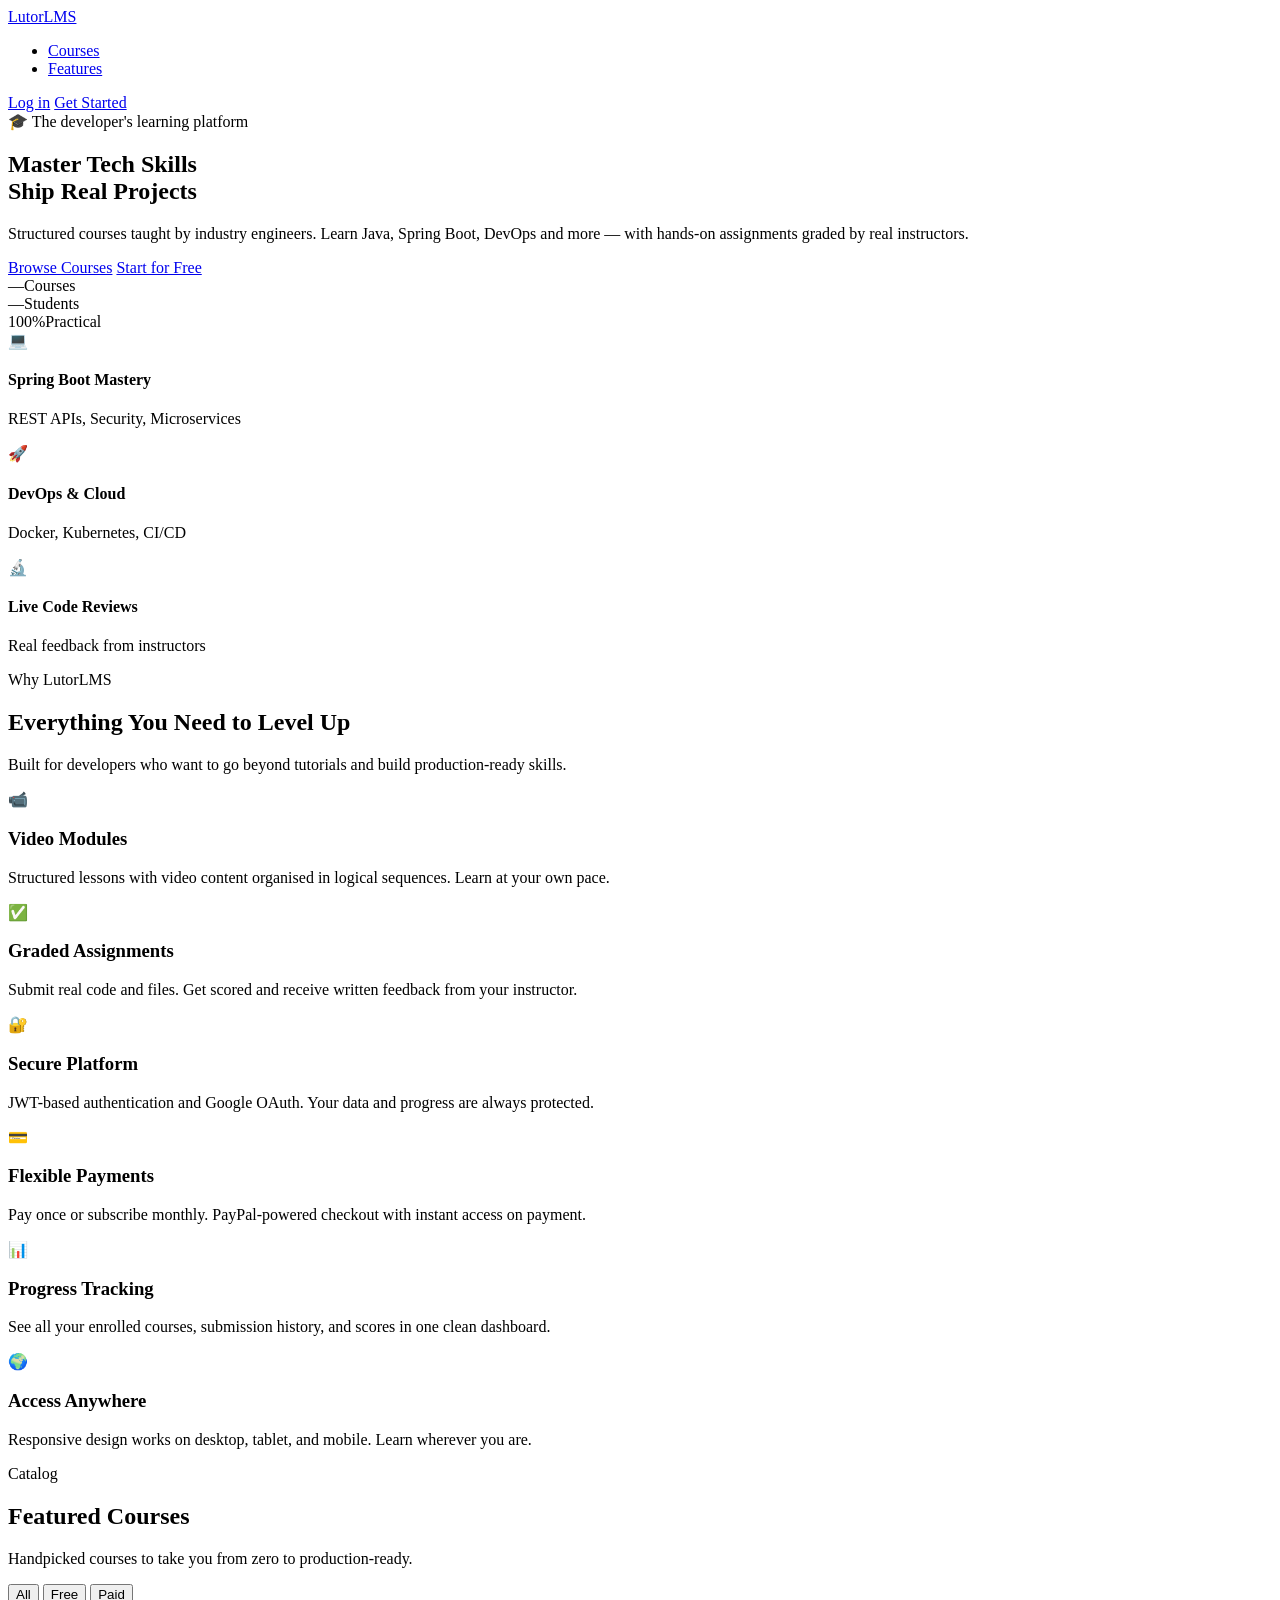
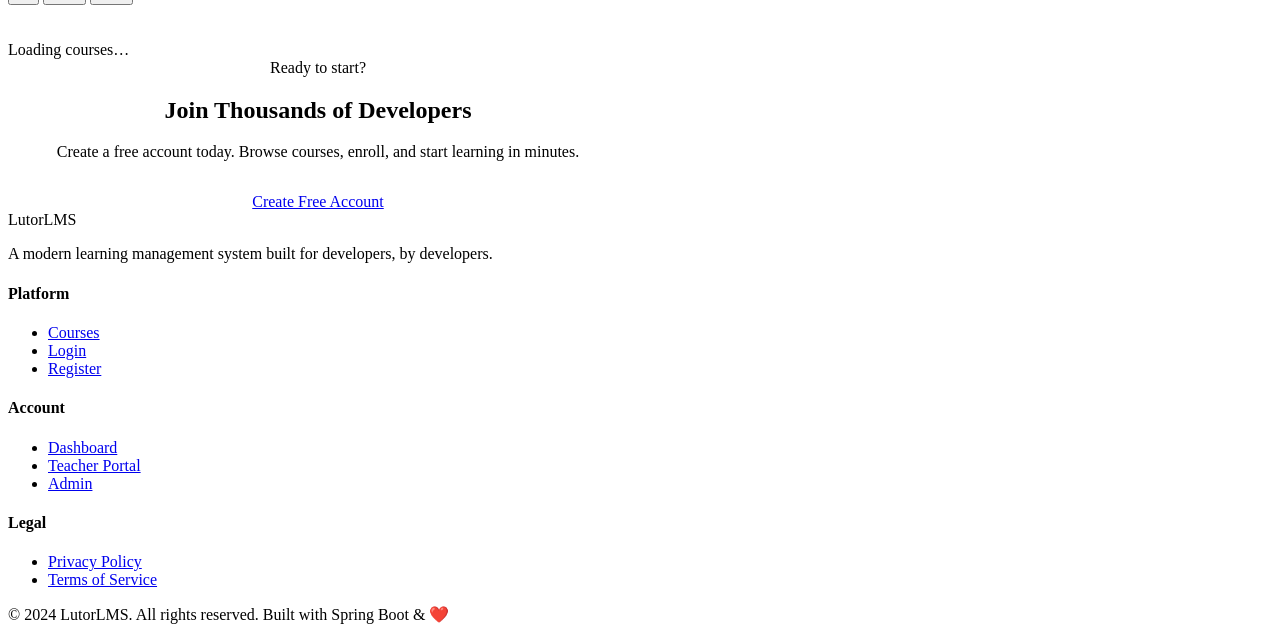
==== src/main/resources/static/index.html @ f015bcda "add static frontend (admin, teacher, student portals) introduces HTML/CSS/JS for the LMS UI: login/r" ====
<!DOCTYPE html>
<html lang="en">
<head>
  <meta charset="UTF-8" />
  <meta name="viewport" content="width=device-width, initial-scale=1.0" />
  <title>LutorLMS — Learn Without Limits</title>
  <link rel="preconnect" href="https://fonts.googleapis.com" />
  <link href="https://fonts.googleapis.com/css2?family=Inter:wght@400;500;600;700;800;900&display=swap" rel="stylesheet" />
  <link rel="stylesheet" href="/css/style.css" />
</head>
<body>

<nav class="navbar">
  <a href="/index.html" class="navbar-brand">
    <div class="logo-dot"></div>
    LutorLMS
  </a>
  <ul class="navbar-nav">
    <li><a href="#courses" class="active">Courses</a></li>
    <li><a href="#features">Features</a></li>
  </ul>
  <div class="navbar-actions" id="navbar-actions">
    <a href="/login.html" class="btn btn-ghost btn-sm">Log in</a>
    <a href="/register.html" class="btn btn-primary btn-sm">Get Started</a>
  </div>
</nav>

<!-- HERO -->
<section class="hero">
  <div class="hero-bg"></div>
  <div class="hero-grid container">
    <div class="hero-content">
      <div class="hero-badge">🎓 The developer's learning platform</div>
      <h1 class="hero-title">Master Tech Skills<br/><span class="highlight">Ship Real Projects</span></h1>
      <p class="hero-subtitle">Structured courses taught by industry engineers. Learn Java, Spring Boot, DevOps and more — with hands-on assignments graded by real instructors.</p>
      <div class="hero-actions">
        <a href="#courses" class="btn btn-primary btn-lg">Browse Courses</a>
        <a href="/register.html" class="btn btn-outline btn-lg">Start for Free</a>
      </div>
      <div class="hero-stats">
        <div class="stat-item"><span class="stat-number" id="stat-courses">—</span><span class="stat-label">Courses</span></div>
        <div class="stat-item"><span class="stat-number" id="stat-students">—</span><span class="stat-label">Students</span></div>
        <div class="stat-item"><span class="stat-number">100%</span><span class="stat-label">Practical</span></div>
      </div>
    </div>
    <div class="hero-visual">
      <div class="hero-card"><div class="hero-card-icon green">💻</div><div class="hero-card-info"><h4>Spring Boot Mastery</h4><p>REST APIs, Security, Microservices</p></div></div>
      <div class="hero-card"><div class="hero-card-icon blue">🚀</div><div class="hero-card-info"><h4>DevOps &amp; Cloud</h4><p>Docker, Kubernetes, CI/CD</p></div></div>
      <div class="hero-card"><div class="hero-card-icon orange">🔬</div><div class="hero-card-info"><h4>Live Code Reviews</h4><p>Real feedback from instructors</p></div></div>
    </div>
  </div>
</section>

<!-- FEATURES -->
<section class="section" id="features" style="background:var(--bg-secondary);border-top:1px solid var(--border)">
  <div class="container">
    <div class="section-header">
      <div class="section-tag">Why LutorLMS</div>
      <h2 class="section-title">Everything You Need to Level Up</h2>
      <p class="section-subtitle">Built for developers who want to go beyond tutorials and build production-ready skills.</p>
    </div>
    <div class="features-grid">
      <div class="feature-card"><div class="feature-icon">📹</div><h3>Video Modules</h3><p>Structured lessons with video content organised in logical sequences. Learn at your own pace.</p></div>
      <div class="feature-card"><div class="feature-icon">✅</div><h3>Graded Assignments</h3><p>Submit real code and files. Get scored and receive written feedback from your instructor.</p></div>
      <div class="feature-card"><div class="feature-icon">🔐</div><h3>Secure Platform</h3><p>JWT-based authentication and Google OAuth. Your data and progress are always protected.</p></div>
      <div class="feature-card"><div class="feature-icon">💳</div><h3>Flexible Payments</h3><p>Pay once or subscribe monthly. PayPal-powered checkout with instant access on payment.</p></div>
      <div class="feature-card"><div class="feature-icon">📊</div><h3>Progress Tracking</h3><p>See all your enrolled courses, submission history, and scores in one clean dashboard.</p></div>
      <div class="feature-card"><div class="feature-icon">🌍</div><h3>Access Anywhere</h3><p>Responsive design works on desktop, tablet, and mobile. Learn wherever you are.</p></div>
    </div>
  </div>
</section>

<!-- COURSES -->
<section class="section" id="courses">
  <div class="container">
    <div class="section-header">
      <div class="section-tag">Catalog</div>
      <h2 class="section-title">Featured Courses</h2>
      <p class="section-subtitle">Handpicked courses to take you from zero to production-ready.</p>
    </div>
    <div class="courses-filter">
      <button class="filter-btn active" data-filter="all">All</button>
      <button class="filter-btn" data-filter="free">Free</button>
      <button class="filter-btn" data-filter="paid">Paid</button>
    </div>
    <div id="courses-grid" class="courses-grid">
      <div class="loading-overlay" style="grid-column:1/-1">
        <div class="spinner" style="width:36px;height:36px;border-width:3px"></div>
        <span>Loading courses…</span>
      </div>
    </div>
  </div>
</section>

<!-- CTA -->
<section class="section" style="background:var(--bg-secondary);border-top:1px solid var(--border)">
  <div class="container" style="text-align:center;max-width:620px">
    <div class="section-tag">Ready to start?</div>
    <h2 class="section-title">Join Thousands of Developers</h2>
    <p class="section-subtitle" style="margin-bottom:32px">Create a free account today. Browse courses, enroll, and start learning in minutes.</p>
    <a href="/register.html" class="btn btn-primary btn-lg">Create Free Account</a>
  </div>
</section>

<!-- FOOTER -->
<footer>
  <div class="footer-grid">
    <div class="footer-brand">
      <div class="navbar-brand" style="justify-content:flex-start;margin-bottom:0"><div class="logo-dot"></div>LutorLMS</div>
      <p>A modern learning management system built for developers, by developers.</p>
    </div>
    <div class="footer-col"><h4>Platform</h4><ul><li><a href="#courses">Courses</a></li><li><a href="/login.html">Login</a></li><li><a href="/register.html">Register</a></li></ul></div>
    <div class="footer-col"><h4>Account</h4><ul><li><a href="/dashboard.html">Dashboard</a></li><li><a href="/teacher.html">Teacher Portal</a></li><li><a href="/admin.html">Admin</a></li></ul></div>
    <div class="footer-col"><h4>Legal</h4><ul><li><a href="#">Privacy Policy</a></li><li><a href="#">Terms of Service</a></li></ul></div>
  </div>
  <div class="footer-bottom">
    <span>© 2024 LutorLMS. All rights reserved.</span>
    <span>Built with Spring Boot &amp; ❤️</span>
  </div>
</footer>

<script src="/js/api.js"></script>
<script src="/js/auth.js"></script>
<script src="/js/ui.js"></script>
<script>
  Auth.initNavUser();

  var allCourses = [];
  var currentFilter = 'all';

  function esc(s) { return String(s || '').replace(/&/g,'&amp;').replace(/</g,'&lt;').replace(/>/g,'&gt;'); }

  function renderCourses() {
    var grid = document.getElementById('courses-grid');
    var filtered = allCourses.filter(function(c) {
      if (currentFilter === 'free') return !c.price || c.price == 0;
      if (currentFilter === 'paid') return c.price && c.price > 0;
      return true;
    });
    if (!filtered.length) {
      UI.renderEmpty(grid, '📦', 'No courses found', 'Try changing the filter above.');
      return;
    }
    grid.innerHTML = filtered.map(function(c) {
      return '<div class="course-card" onclick="window.location.href=\'/course.html?id=' + c.id + '\'">' +
        '<div class="course-thumbnail">' +
          '<span style="position:relative;z-index:1">' + UI.courseEmoji(c.id) + '</span>' +
          (c.price && c.price > 0
            ? '<span class="course-badge">Premium</span>'
            : '<span class="course-badge" style="background:#4da6ff;color:#000">Free</span>') +
        '</div>' +
        '<div class="course-body">' +
          '<h3 class="course-title">' + esc(c.title) + '</h3>' +
          '<p class="course-desc">' + esc(c.description || 'No description provided.') + '</p>' +
          '<div class="course-meta">' +
            '<span class="course-meta-item">📦 ' + (c.totalModules || 0) + ' modules</span>' +
            '<span class="course-meta-item">⭐ 4.8</span>' +
          '</div>' +
          '<div class="course-price">' +
            (c.price && c.price > 0
              ? '<span class="price-tag">$' + Number(c.price).toFixed(2) + '</span>'
              : '<span class="price-free">Free</span>') +
            '<button class="btn btn-primary btn-sm" onclick="event.stopPropagation();window.location.href=\'/course.html?id=' + c.id + '\'">Enroll</button>' +
          '</div>' +
        '</div>' +
      '</div>';
    }).join('');
  }

  api.courses.all(1, 12).then(function(data) {
    allCourses = Array.isArray(data) ? data : (data && data.content ? data.content : []);
    document.getElementById('stat-courses').textContent = allCourses.length + '+';
    renderCourses();
  }).catch(function() {
    UI.renderEmpty(document.getElementById('courses-grid'), '😞', 'Could not load courses', 'Please try again later.');
  });

  api.auth.allUsers().then(function(users) {
    var students = (Array.isArray(users) ? users : []).filter(function(u){ return u.role === 'STUDENT'; });
    document.getElementById('stat-students').textContent = students.length + '+';
  }).catch(function() {
    document.getElementById('stat-students').textContent = '100+';
  });

  document.querySelectorAll('.filter-btn').forEach(function(btn) {
    btn.addEventListener('click', function() {
      document.querySelectorAll('.filter-btn').forEach(function(b){ b.classList.remove('active'); });
      btn.classList.add('active');
      currentFilter = btn.dataset.filter;
      renderCourses();
    });
  });
</script>
</body>
</html>
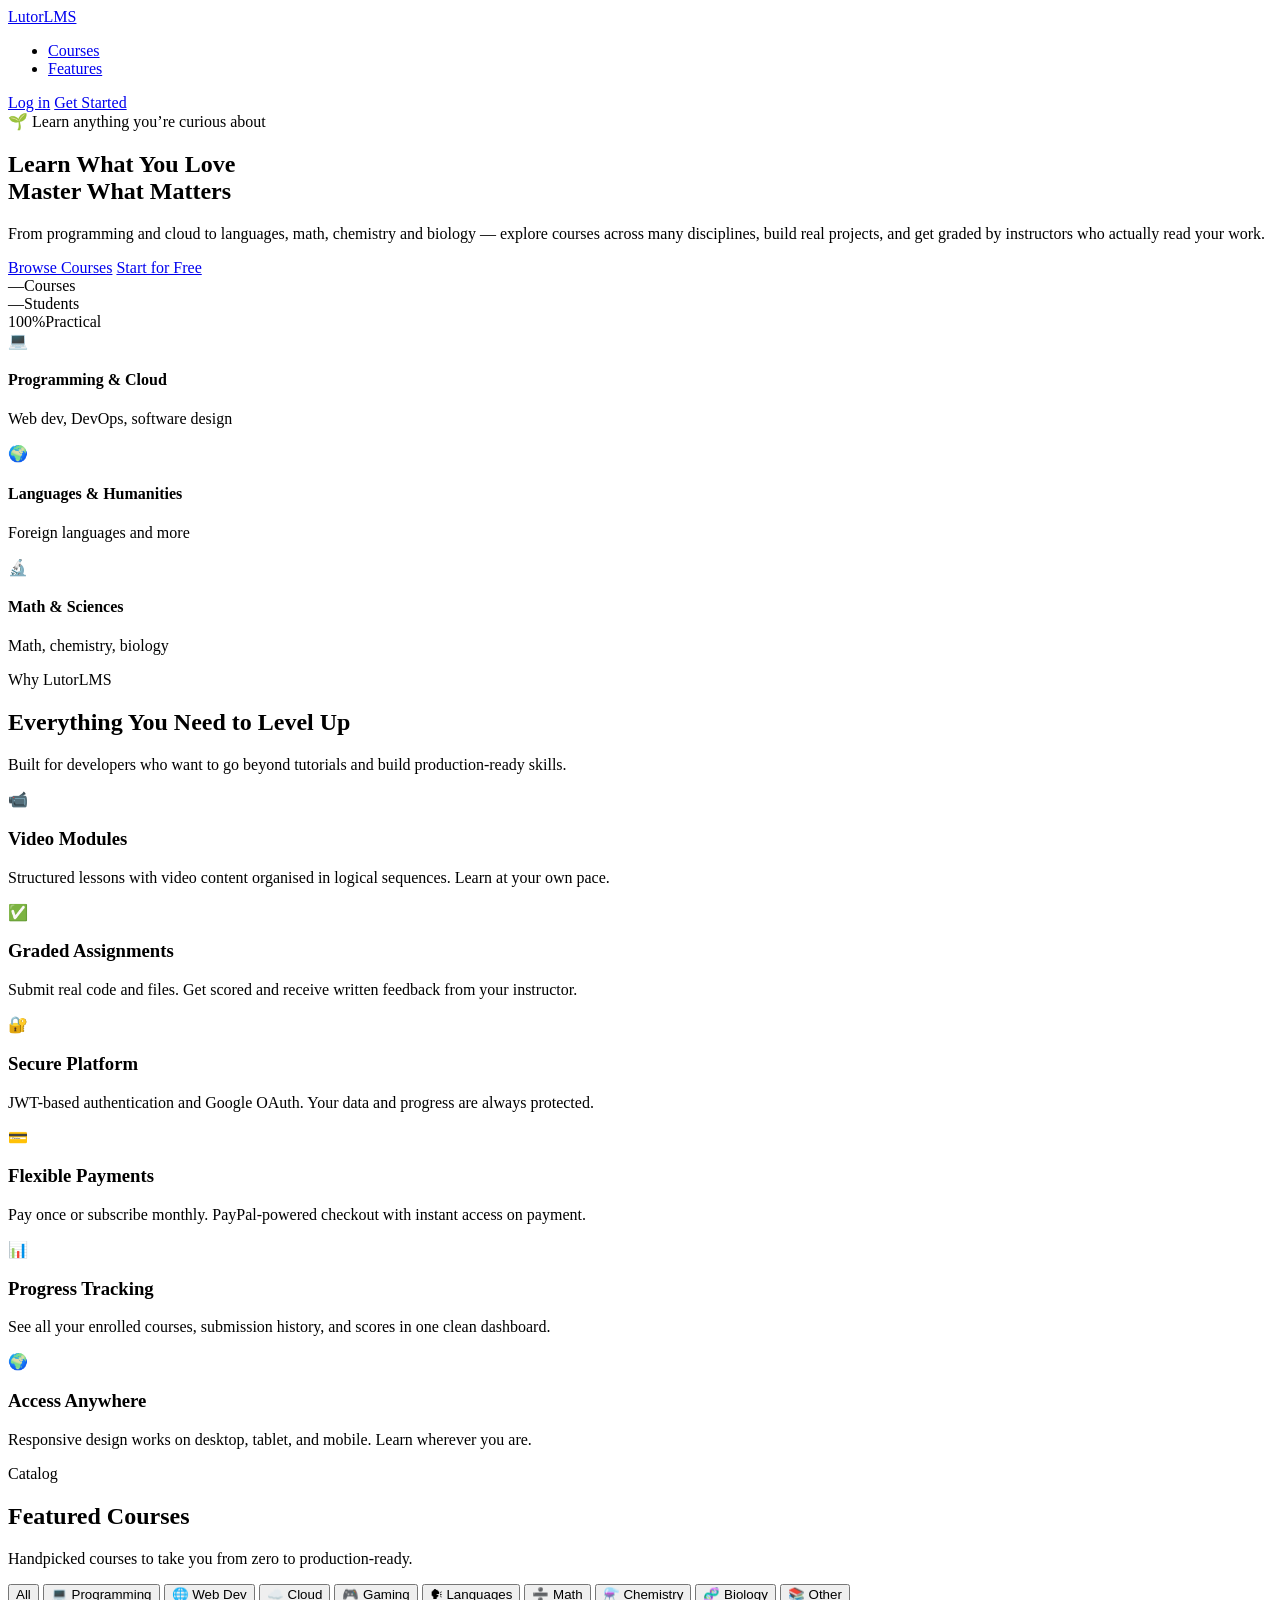
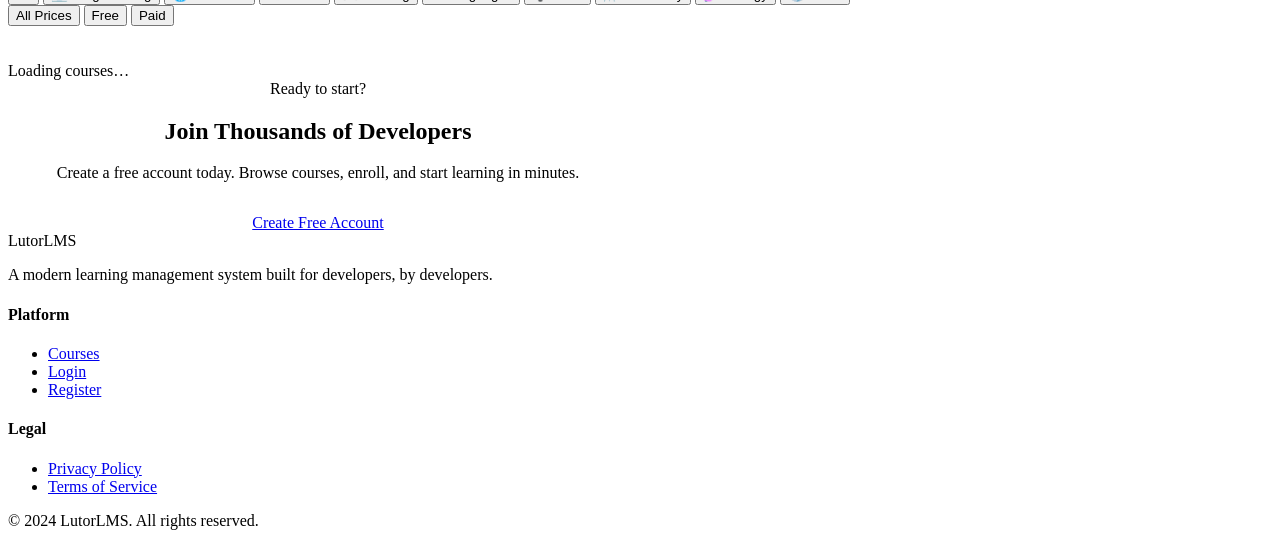
==== commit cb52f96a: "frontend changes" ====
--- a/src/main/resources/static/index.html
+++ b/src/main/resources/static/index.html
@@ -30,9 +30,9 @@
   <div class="hero-bg"></div>
   <div class="hero-grid container">
     <div class="hero-content">
-      <div class="hero-badge">🎓 The developer's learning platform</div>
-      <h1 class="hero-title">Master Tech Skills<br/><span class="highlight">Ship Real Projects</span></h1>
-      <p class="hero-subtitle">Structured courses taught by industry engineers. Learn Java, Spring Boot, DevOps and more — with hands-on assignments graded by real instructors.</p>
+      <div class="hero-badge">🌱 Learn anything you’re curious about</div>
+      <h1 class="hero-title">Learn What You Love<br/><span class="highlight">Master What Matters</span></h1>
+      <p class="hero-subtitle">From programming and cloud to languages, math, chemistry and biology — explore courses across many disciplines, build real projects, and get graded by instructors who actually read your work.</p>
       <div class="hero-actions">
         <a href="#courses" class="btn btn-primary btn-lg">Browse Courses</a>
         <a href="/register.html" class="btn btn-outline btn-lg">Start for Free</a>
@@ -44,9 +44,9 @@
       </div>
     </div>
     <div class="hero-visual">
-      <div class="hero-card"><div class="hero-card-icon green">💻</div><div class="hero-card-info"><h4>Spring Boot Mastery</h4><p>REST APIs, Security, Microservices</p></div></div>
-      <div class="hero-card"><div class="hero-card-icon blue">🚀</div><div class="hero-card-info"><h4>DevOps &amp; Cloud</h4><p>Docker, Kubernetes, CI/CD</p></div></div>
-      <div class="hero-card"><div class="hero-card-icon orange">🔬</div><div class="hero-card-info"><h4>Live Code Reviews</h4><p>Real feedback from instructors</p></div></div>
+      <div class="hero-card"><div class="hero-card-icon green">💻</div><div class="hero-card-info"><h4>Programming &amp; Cloud</h4><p>Web dev, DevOps, software design</p></div></div>
+      <div class="hero-card"><div class="hero-card-icon blue">🌍</div><div class="hero-card-info"><h4>Languages &amp; Humanities</h4><p>Foreign languages and more</p></div></div>
+      <div class="hero-card"><div class="hero-card-icon orange">🔬</div><div class="hero-card-info"><h4>Math &amp; Sciences</h4><p>Math, chemistry, biology</p></div></div>
     </div>
   </div>
 </section>
@@ -78,10 +78,22 @@
       <h2 class="section-title">Featured Courses</h2>
       <p class="section-subtitle">Handpicked courses to take you from zero to production-ready.</p>
     </div>
-    <div class="courses-filter">
-      <button class="filter-btn active" data-filter="all">All</button>
-      <button class="filter-btn" data-filter="free">Free</button>
-      <button class="filter-btn" data-filter="paid">Paid</button>
+    <div class="courses-filter" id="category-filter">
+      <button class="filter-btn active" data-category="all">All</button>
+      <button class="filter-btn" data-category="PROGRAMMING">💻 Programming</button>
+      <button class="filter-btn" data-category="WEB_DEVELOPMENT">🌐 Web Dev</button>
+      <button class="filter-btn" data-category="CLOUD">☁️ Cloud</button>
+      <button class="filter-btn" data-category="GAMING">🎮 Gaming</button>
+      <button class="filter-btn" data-category="FOREIGN_LANGUAGES">🗣 Languages</button>
+      <button class="filter-btn" data-category="MATH">➗ Math</button>
+      <button class="filter-btn" data-category="CHEMISTRY">⚗️ Chemistry</button>
+      <button class="filter-btn" data-category="BIOLOGY">🧬 Biology</button>
+      <button class="filter-btn" data-category="OTHER">📚 Other</button>
+    </div>
+    <div class="courses-filter" id="price-filter">
+      <button class="filter-btn active" data-price="all">All Prices</button>
+      <button class="filter-btn" data-price="free">Free</button>
+      <button class="filter-btn" data-price="paid">Paid</button>
     </div>
     <div id="courses-grid" class="courses-grid">
       <div class="loading-overlay" style="grid-column:1/-1">
@@ -110,12 +122,10 @@
       <p>A modern learning management system built for developers, by developers.</p>
     </div>
     <div class="footer-col"><h4>Platform</h4><ul><li><a href="#courses">Courses</a></li><li><a href="/login.html">Login</a></li><li><a href="/register.html">Register</a></li></ul></div>
-    <div class="footer-col"><h4>Account</h4><ul><li><a href="/dashboard.html">Dashboard</a></li><li><a href="/teacher.html">Teacher Portal</a></li><li><a href="/admin.html">Admin</a></li></ul></div>
     <div class="footer-col"><h4>Legal</h4><ul><li><a href="#">Privacy Policy</a></li><li><a href="#">Terms of Service</a></li></ul></div>
   </div>
   <div class="footer-bottom">
     <span>© 2024 LutorLMS. All rights reserved.</span>
-    <span>Built with Spring Boot &amp; ❤️</span>
   </div>
 </footer>
 
@@ -126,25 +136,36 @@
   Auth.initNavUser();
 
   var allCourses = [];
-  var currentFilter = 'all';
+  var currentCategory = 'all';
+  var currentPrice = 'all';
 
   function esc(s) { return String(s || '').replace(/&/g,'&amp;').replace(/</g,'&lt;').replace(/>/g,'&gt;'); }
+
+  function ratingLabel(c) {
+    if (c.ratingCount && c.ratingCount > 0) {
+      return '⭐ ' + Number(c.averageRating).toFixed(1) + ' (' + c.ratingCount + ')';
+    }
+    return '⭐ No ratings yet';
+  }
 
   function renderCourses() {
     var grid = document.getElementById('courses-grid');
     var filtered = allCourses.filter(function(c) {
-      if (currentFilter === 'free') return !c.price || c.price == 0;
-      if (currentFilter === 'paid') return c.price && c.price > 0;
+      if (currentPrice === 'free' && !(!c.price || c.price == 0)) return false;
+      if (currentPrice === 'paid' && !(c.price && c.price > 0))   return false;
       return true;
     });
     if (!filtered.length) {
-      UI.renderEmpty(grid, '📦', 'No courses found', 'Try changing the filter above.');
+      UI.renderEmpty(grid, '📦', 'No courses found', 'Try changing the filters above.');
       return;
     }
     grid.innerHTML = filtered.map(function(c) {
+      var thumb = c.imageUrl
+        ? '<img src="' + esc(c.imageUrl) + '" alt="' + esc(c.title) + '" class="course-thumbnail-img" loading="lazy" />'
+        : '<span style="position:relative;z-index:1">' + UI.courseEmoji(c.id) + '</span>';
       return '<div class="course-card" onclick="window.location.href=\'/course.html?id=' + c.id + '\'">' +
-        '<div class="course-thumbnail">' +
-          '<span style="position:relative;z-index:1">' + UI.courseEmoji(c.id) + '</span>' +
+        '<div class="course-thumbnail' + (c.imageUrl ? ' has-image' : '') + '">' +
+          thumb +
           (c.price && c.price > 0
             ? '<span class="course-badge">Premium</span>'
             : '<span class="course-badge" style="background:#4da6ff;color:#000">Free</span>') +
@@ -154,7 +175,7 @@
           '<p class="course-desc">' + esc(c.description || 'No description provided.') + '</p>' +
           '<div class="course-meta">' +
             '<span class="course-meta-item">📦 ' + (c.totalModules || 0) + ' modules</span>' +
-            '<span class="course-meta-item">⭐ 4.8</span>' +
+            '<span class="course-meta-item">' + ratingLabel(c) + '</span>' +
           '</div>' +
           '<div class="course-price">' +
             (c.price && c.price > 0
@@ -167,13 +188,18 @@
     }).join('');
   }
 
-  api.courses.all(1, 12).then(function(data) {
-    allCourses = Array.isArray(data) ? data : (data && data.content ? data.content : []);
-    document.getElementById('stat-courses').textContent = allCourses.length + '+';
-    renderCourses();
-  }).catch(function() {
-    UI.renderEmpty(document.getElementById('courses-grid'), '😞', 'Could not load courses', 'Please try again later.');
-  });
+  function loadCourses() {
+    var opts = currentCategory && currentCategory !== 'all' ? { category: currentCategory } : {};
+    return api.courses.all(1, 24, opts).then(function(data) {
+      allCourses = Array.isArray(data) ? data : (data && data.content ? data.content : []);
+      document.getElementById('stat-courses').textContent = allCourses.length + '+';
+      renderCourses();
+    }).catch(function() {
+      UI.renderEmpty(document.getElementById('courses-grid'), '😞', 'Could not load courses', 'Please try again later.');
+    });
+  }
+
+  loadCourses();
 
   api.auth.allUsers().then(function(users) {
     var students = (Array.isArray(users) ? users : []).filter(function(u){ return u.role === 'STUDENT'; });
@@ -182,11 +208,19 @@
     document.getElementById('stat-students').textContent = '100+';
   });
 
-  document.querySelectorAll('.filter-btn').forEach(function(btn) {
+  document.querySelectorAll('#category-filter .filter-btn').forEach(function(btn) {
     btn.addEventListener('click', function() {
-      document.querySelectorAll('.filter-btn').forEach(function(b){ b.classList.remove('active'); });
+      document.querySelectorAll('#category-filter .filter-btn').forEach(function(b){ b.classList.remove('active'); });
       btn.classList.add('active');
-      currentFilter = btn.dataset.filter;
+      currentCategory = btn.dataset.category;
+      loadCourses();
+    });
+  });
+  document.querySelectorAll('#price-filter .filter-btn').forEach(function(btn) {
+    btn.addEventListener('click', function() {
+      document.querySelectorAll('#price-filter .filter-btn').forEach(function(b){ b.classList.remove('active'); });
+      btn.classList.add('active');
+      currentPrice = btn.dataset.price;
       renderCourses();
     });
   });
